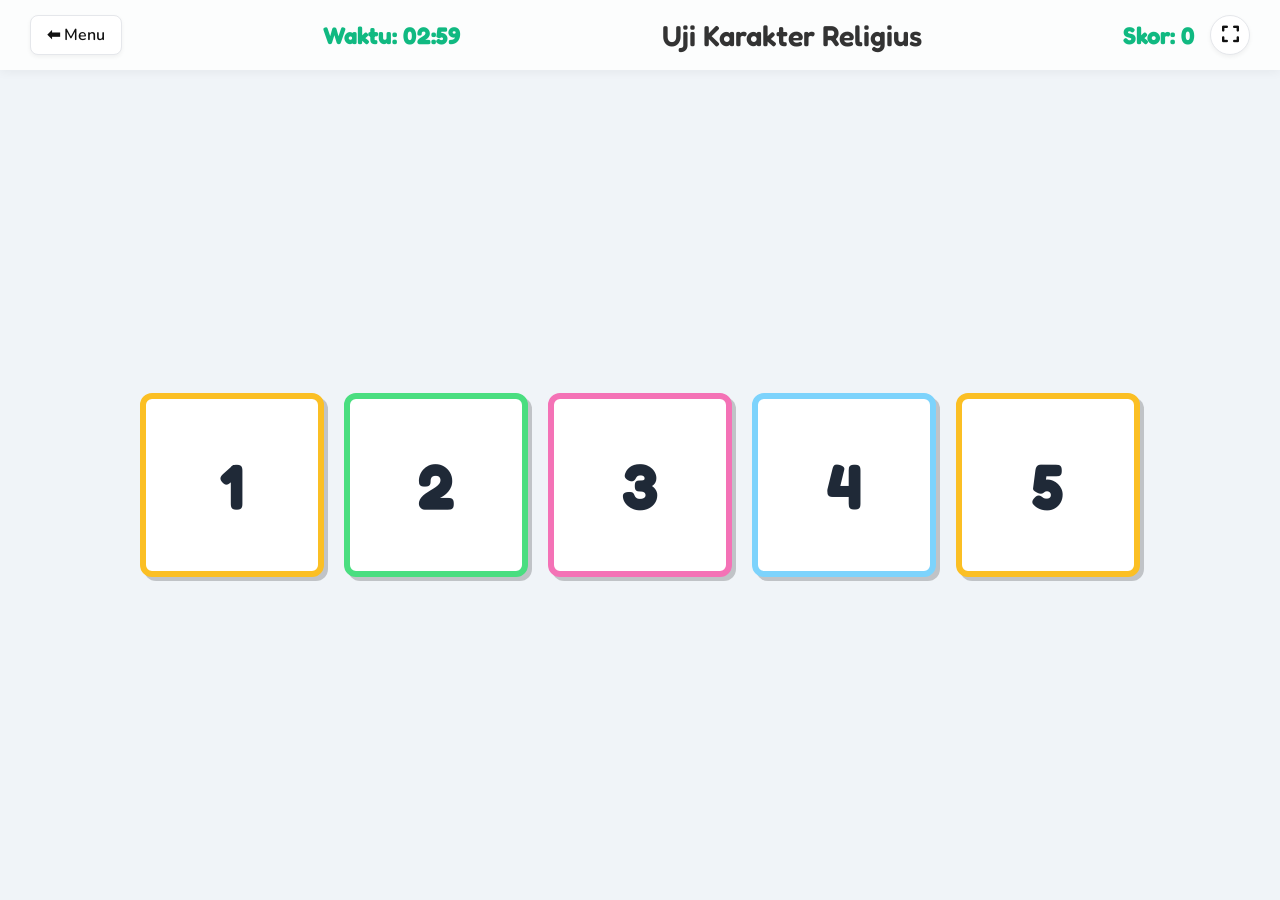
==== buka-kotak.html @ 7b81afaa "Add files via upload" ====
<!DOCTYPE html>
<html lang="id">
<head>
    <meta charset="UTF-8">
    <meta name="viewport" content="width=device-width, initial-scale=1.0">
    <title>Buka Kotak Misteri</title>
    <link href="https://fonts.googleapis.com/css2?family=Fredoka:wght@400;600;700&family=Nunito:wght@400;700&display=swap" rel="stylesheet">
    <link rel="stylesheet" href="https://cdnjs.cloudflare.com/ajax/libs/font-awesome/6.4.0/css/all.min.css">
    <link rel="stylesheet" href="buka-kotak.css">
</head>
<body>
    <div class="box-game-screen fade-in">
        <div class="box-top-bar">
            <a href="index.html" class="menu-btn" style="position:relative; top:0; left:0;">⬅ Menu</a>
            <div class="box-timer">Waktu: <span id="timer-display">03:00</span></div>
            <div class="box-title">Uji Karakter Religius</div>
            <div style="display: flex; align-items: center; gap: 15px;">
                <div class="box-score">Skor: <span id="score-display">0</span></div>
                <button id="btn-fullscreen" title="Perbesar Layar" style="background: #fff; border: 1px solid #e5e7eb; border-radius: 50%; width: 40px; height: 40px; font-size: 1.2rem; cursor: pointer; box-shadow: 0 2px 4px rgba(0,0,0,0.05); display: flex; justify-content: center; align-items: center; color: #111;"><i class="fa-solid fa-expand"></i></button>
            </div>
        </div>

        <div class="boxes-grid-container" id="grid-view">
            <div class="boxes-grid" id="boxes-grid">
                <!-- Boxes injected by JS -->
            </div>
        </div>

        <div class="box-question-view fade-in" id="question-view" style="display: none;">
            <div class="box-question-card" id="q-text">
                <!-- Question Text -->
            </div>
            <div class="box-options-grid" id="q-options">
                <!-- Options injected by JS -->
            </div>
        </div>
        
        <!-- Score Popup -->
        <div class="winner-overlay fade-in" id="score-popup" style="display: none;">
            <h2 id="final-message">Waktu Habis!</h2>
            <div class="score-display" id="final-score">Skor Akhir: 0</div>
            <div class="finished-actions">
                <button class="play-again-btn primary-btn" onclick="initGame()">Main Lagi</button>
            </div>
        </div>
    </div>

    <script src="buka-kotak.js"></script>
</body>
</html>
---- buka-kotak.css ----
* { margin: 0; padding: 0; box-sizing: border-box; }
body { font-family: 'Nunito', sans-serif; background-color: #f0f4f8; overflow: hidden;}

.fade-in { animation: fadeIn 0.4s ease-in-out; }
@keyframes fadeIn { from { opacity: 0; } to { opacity: 1; } }

.box-game-screen {
    width: 100vw;
    height: 100vh;
    display: flex;
    flex-direction: column;
    position: relative;
}

.box-top-bar {
    display: flex;
    justify-content: space-between;
    align-items: center;
    padding: 15px 30px;
    font-family: 'Fredoka', sans-serif;
    font-size: 1.5rem;
    color: #333;
    background: rgba(255, 255, 255, 0.8);
    box-shadow: 0 2px 10px rgba(0,0,0,0.05);
    z-index: 10;
}

.menu-btn {
    background: white; border: 1px solid #e5e7eb;
    padding: 8px 16px; border-radius: 8px;
    cursor: pointer; font-weight: 600; text-decoration: none; color: #111;
    font-family: 'Nunito', sans-serif; font-size: 1rem;
    box-shadow: 0 2px 4px rgba(0,0,0,0.05);
}

.box-timer, .box-score { font-weight: 700; color: #10b981; }
.box-title { font-weight: 600; font-size: 1.8rem; }

.boxes-grid-container {
    flex: 1;
    display: flex;
    justify-content: center;
    align-items: center;
    padding: 20px;
}

.boxes-grid {
    display: grid;
    grid-template-columns: repeat(5, 1fr);
    gap: 20px;
    max-width: 1000px;
    width: 100%;
}

.box-item {
    aspect-ratio: 1 / 1;
    background-color: white;
    border: 6px solid #fbbf24;
    border-radius: 12px;
    display: flex;
    justify-content: center;
    align-items: center;
    cursor: pointer;
    transition: transform 0.2s, box-shadow 0.2s;
    box-shadow: 4px 4px 0px rgba(0,0,0,0.2);
    position: relative;
    user-select: none;
}

.box-item:nth-child(even) { border-color: #4ade80; }
.box-item:nth-child(3n) { border-color: #f472b6; }
.box-item:nth-child(4n) { border-color: #7dd3fc; }

.box-item:hover:not(.box-opened) {
    transform: translateY(-5px);
    box-shadow: 4px 8px 0px rgba(0,0,0,0.2);
}

.box-number {
    font-family: 'Fredoka', sans-serif;
    font-size: 4rem;
    font-weight: 700;
    color: #1f2937;
}

.box-opened { cursor: default; transform: scale(0.95); }
.box-item.box-opened:not(.box-correct) {
    opacity: 0.7;
    box-shadow: 2px 2px 0px rgba(0,0,0,0.1);
}

.box-correct {
    background-color: #fef08a;
    border-color: #eab308;
    opacity: 1;
}

.correct-out {
    width: 100%; height: 100%;
    display: flex; flex-direction: column;
    justify-content: center; align-items: center;
    padding: 10px; text-align: center;
}

.correct-q-text {
    font-family: 'Nunito', sans-serif; font-size: 0.9rem; font-weight: 700; color: #111;
    line-height: 1.2; overflow: hidden; display: -webkit-box; -webkit-line-clamp: 4; -webkit-box-orient: vertical;
}

.cross-out {
    position: absolute; top: 0; left: 0; width: 100%; height: 100%;
    display: flex; justify-content: center; align-items: center;
    font-size: 5rem; color: #ef4444; opacity: 0.5;
}

/* Question View */
.box-question-view {
    flex: 1; display: flex; justify-content: center; align-items: center; gap: 40px; padding: 40px;
}

.box-question-card {
    background-color: #4ade80;
    border: 8px solid #22c55e;
    border-radius: 20px;
    padding: 40px;
    width: 45%;
    min-height: 300px;
    display: flex;
    justify-content: center;
    align-items: center;
    text-align: center;
    font-family: 'Fredoka', sans-serif;
    font-size: 2rem;
    font-weight: 700;
    color: #064e3b;
    box-shadow: 6px 6px 0px rgba(0,0,0,0.2);
}

.box-options-grid {
    display: grid;
    grid-template-columns: 1fr 1fr;
    gap: 20px;
    width: 45%;
}

.box-option-card {
    background: white;
    border: 6px solid rgba(0,0,0,0.15);
    border-radius: 15px;
    padding: 20px;
    min-height: 120px;
    display: flex;
    flex-direction: column;
    justify-content: center;
    align-items: center;
    cursor: pointer;
    transition: transform 0.2s;
    box-shadow: 4px 4px 0px rgba(0,0,0,0.2);
    text-align: center;
}

.box-option-card:hover { transform: scale(1.05); border-color: #10b981; }

.opt-letter {
    font-family: 'Fredoka', sans-serif; font-size: 1.5rem; font-weight: 700;
    margin-bottom: 5px; color: rgba(0,0,0,0.6);
}

.opt-text {
    font-size: 1.3rem; font-weight: 700; color: #111; font-family: 'Nunito', sans-serif;
}

.winner-overlay {
    position: fixed; top: 0; left: 0; right: 0; bottom: 0;
    background: rgba(0,0,0,0.8); display: flex; flex-direction: column;
    justify-content: center; align-items: center; z-index: 1000; color: white;
}
.winner-overlay h2 { font-size: 4rem; font-family: 'Fredoka', sans-serif; margin-bottom: 20px;}
.score-display { font-size: 3rem; font-weight: bold; color: #10b981; margin: 20px 0; background: white; padding: 20px 50px; border-radius: 20px;}
.play-again-btn { background: white; color: #333; border: none; padding: 15px 40px; font-size: 1.5rem; border-radius: 30px; cursor: pointer; font-family: 'Fredoka', sans-serif; margin-top: 20px;}
.play-again-btn.primary-btn { background: #10b981; color: white; }
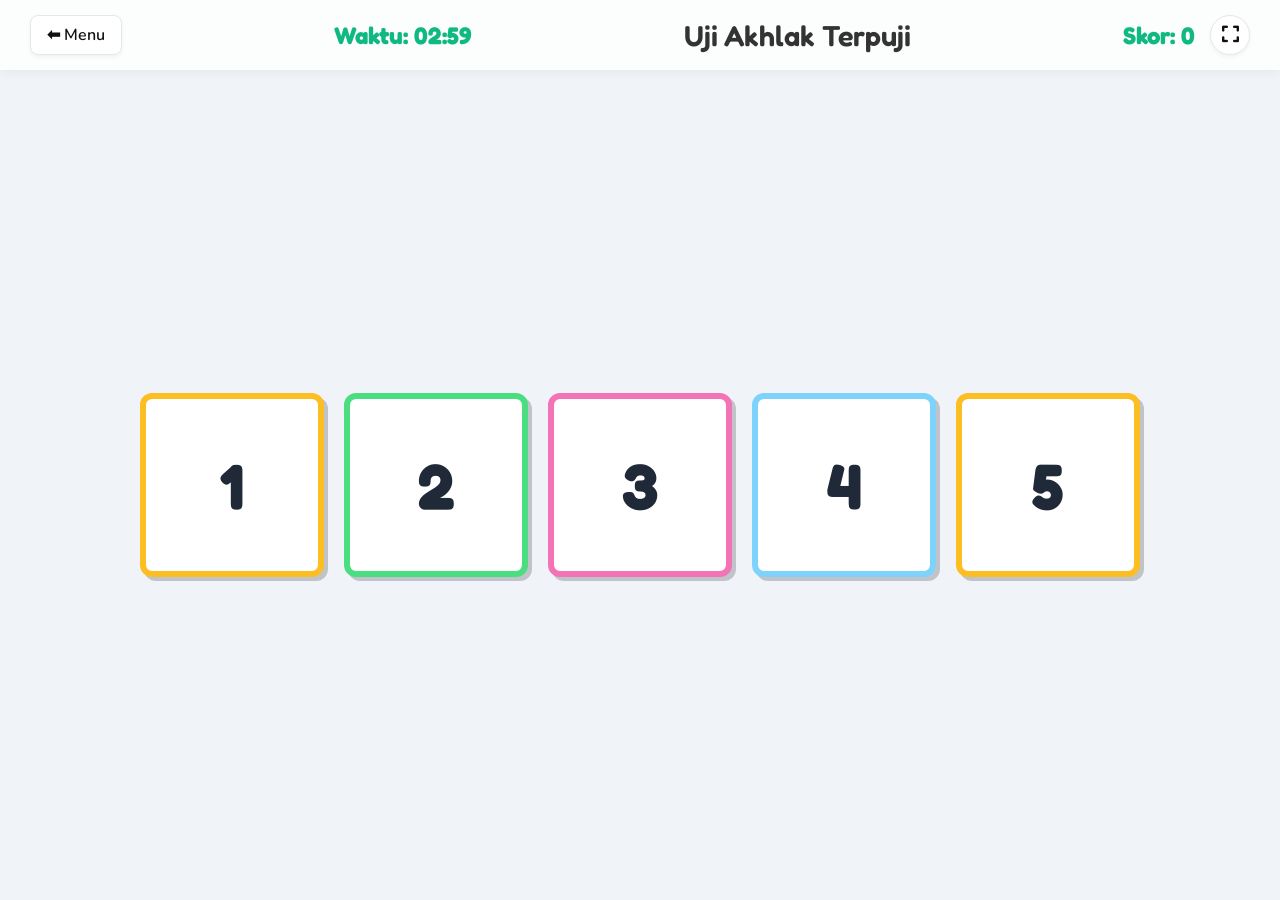
==== commit 92e54594: "Add files via upload" ====
--- a/buka-kotak.html
+++ b/buka-kotak.html
@@ -13,7 +13,7 @@
         <div class="box-top-bar">
             <a href="index.html" class="menu-btn" style="position:relative; top:0; left:0;">⬅ Menu</a>
             <div class="box-timer">Waktu: <span id="timer-display">03:00</span></div>
-            <div class="box-title">Uji Karakter Religius</div>
+            <div class="box-title">Uji Akhlak Terpuji</div>
             <div style="display: flex; align-items: center; gap: 15px;">
                 <div class="box-score">Skor: <span id="score-display">0</span></div>
                 <button id="btn-fullscreen" title="Perbesar Layar" style="background: #fff; border: 1px solid #e5e7eb; border-radius: 50%; width: 40px; height: 40px; font-size: 1.2rem; cursor: pointer; box-shadow: 0 2px 4px rgba(0,0,0,0.05); display: flex; justify-content: center; align-items: center; color: #111;"><i class="fa-solid fa-expand"></i></button>
--- a/buka-kotak.css
+++ b/buka-kotak.css
@@ -179,3 +179,27 @@
 .score-display { font-size: 3rem; font-weight: bold; color: #10b981; margin: 20px 0; background: white; padding: 20px 50px; border-radius: 20px;}
 .play-again-btn { background: white; color: #333; border: none; padding: 15px 40px; font-size: 1.5rem; border-radius: 30px; cursor: pointer; font-family: 'Fredoka', sans-serif; margin-top: 20px;}
 .play-again-btn.primary-btn { background: #10b981; color: white; }
+
+/* Responsive adjustments */
+@media (max-width: 900px) {
+    .boxes-grid { grid-template-columns: repeat(4, 1fr); gap: 15px; }
+    .box-question-view { flex-direction: column; gap: 20px; padding: 20px; }
+    .box-question-card { width: 80%; min-height: 200px; padding: 20px; font-size: 1.5rem; }
+    .box-options-grid { width: 80%; }
+}
+
+@media (max-width: 600px) {
+    .boxes-grid { grid-template-columns: repeat(3, 1fr); gap: 10px; }
+    .box-top-bar { font-size: 1.2rem; padding: 10px 15px; flex-wrap: wrap; justify-content: center; gap: 10px; }
+    .box-title { width: 100%; text-align: center; margin-bottom: 5px; }
+    .box-number { font-size: 2.5rem; }
+    .correct-q-text { font-size: 0.75rem; -webkit-line-clamp: 3; }
+    .box-question-card { width: 100%; font-size: 1.3rem; padding: 15px; min-height: 150px; border-width: 4px; }
+    .box-options-grid { width: 100%; grid-template-columns: 1fr; gap: 10px; }
+    .box-option-card { min-height: 70px; padding: 10px; border-width: 4px; }
+    .opt-letter { font-size: 1.2rem; }
+    .opt-text { font-size: 1.1rem; }
+    .winner-overlay h2 { font-size: 2.5rem; text-align: center; }
+    .score-display { font-size: 2rem; padding: 15px 30px; }
+    .play-again-btn { font-size: 1.2rem; padding: 10px 30px; }
+}
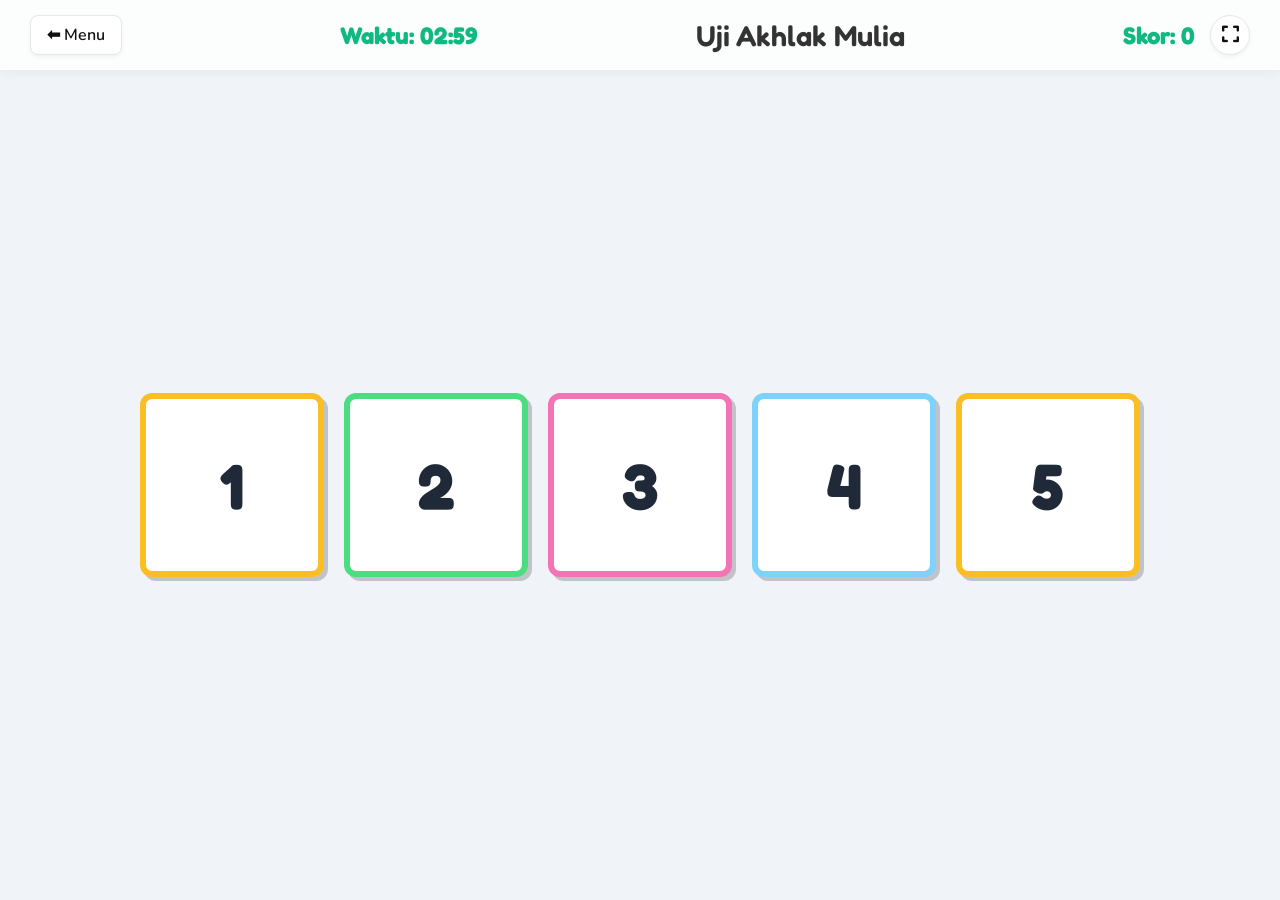
==== commit 35dcedd4: "Add files via upload" ====
--- a/buka-kotak.html
+++ b/buka-kotak.html
@@ -13,7 +13,7 @@
         <div class="box-top-bar">
             <a href="index.html" class="menu-btn" style="position:relative; top:0; left:0;">⬅ Menu</a>
             <div class="box-timer">Waktu: <span id="timer-display">03:00</span></div>
-            <div class="box-title">Uji Akhlak Terpuji</div>
+            <div class="box-title">Uji Akhlak Mulia</div>
             <div style="display: flex; align-items: center; gap: 15px;">
                 <div class="box-score">Skor: <span id="score-display">0</span></div>
                 <button id="btn-fullscreen" title="Perbesar Layar" style="background: #fff; border: 1px solid #e5e7eb; border-radius: 50%; width: 40px; height: 40px; font-size: 1.2rem; cursor: pointer; box-shadow: 0 2px 4px rgba(0,0,0,0.05); display: flex; justify-content: center; align-items: center; color: #111;"><i class="fa-solid fa-expand"></i></button>
